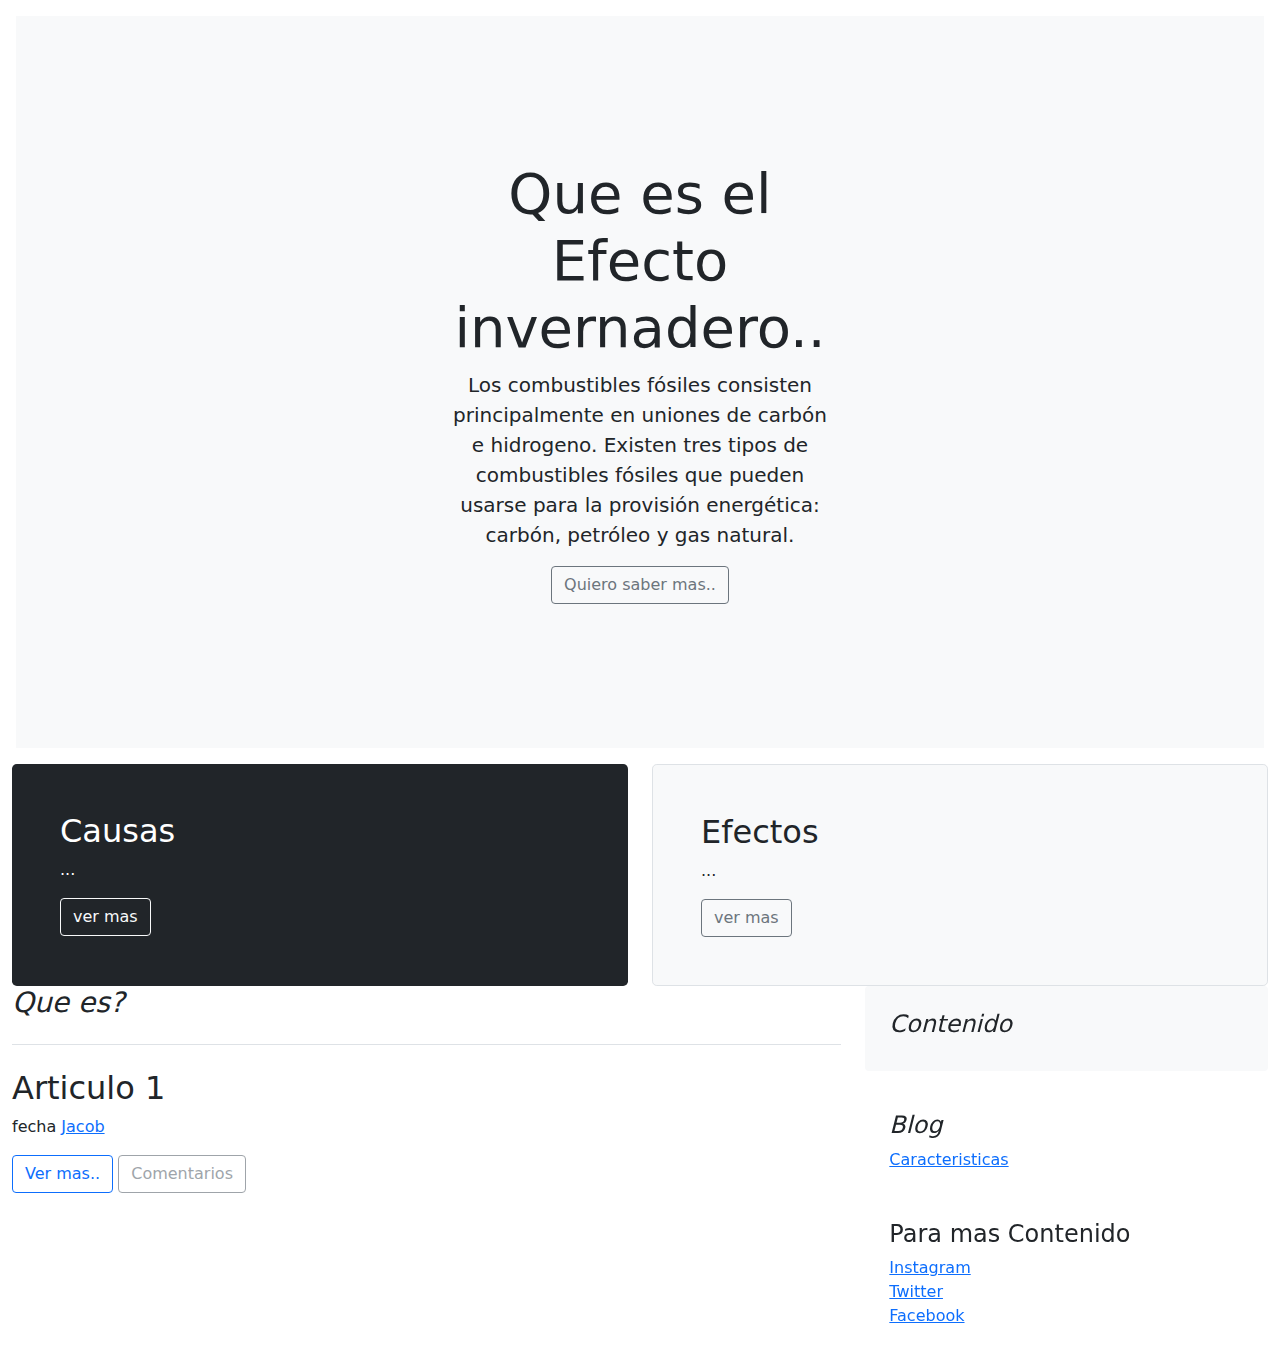
==== dashboard/combustibles.html @ ec9f3fb4 "combustible" ====
<!DOCTYPE html>
<html lang="en">

<head>
    <meta charset="UTF-8">
    <meta http-equiv="X-UA-Compatible" content="IE=edge">
    <meta name="viewport" content="width=device-width, initial-scale=1.0">
    <link rel="stylesheet" href="../css/bootstrap.min.css">
    <link rel="stylesheet" href="../css/styles.css">
    <script src="../js/bootstrap.min.js"></script>
    <title>Document</title>
</head>

<body>

    <div class="position-relative overflow-hidden p-3 p-md-5 m-md-3 text-center bg-light">
        <div class="col-md-5 p-lg-5 mx-auto my-5">
          <h1 class="display-4 fw-normal">Que es el Efecto invernadero..</h1>
          <p class="lead fw-normal">Los combustibles fósiles consisten principalmente en uniones de carbón e hidrogeno. Existen tres tipos de combustibles fósiles que pueden usarse para la provisión energética: carbón, petróleo y gas natural.</p>
          <a class="btn btn-outline-secondary" href="https://www.lenntech.es/efecto-invernadero/combustibles-fosiles.htm#ixzz7jUlp3Xzq">Quiero saber mas..</a>
        </div>
        <div class="product-device shadow-sm d-none d-md-block"></div>
        <div class="product-device product-device-2 shadow-sm d-none d-md-block"></div>
      </div>

      <div class="row align-items-md-stretch m-auto">
        <div class="col-md-6">
          <div class="h-100 p-5 text-white bg-dark rounded-3">
            <h2>Causas</h2>
            <p>...</p>
            <button class="btn btn-outline-light" type="button">ver mas</button>
          </div>
        </div>
        <div class="col-md-6">
          <div class="h-100 p-5 bg-light border rounded-3">
            <h2>Efectos</h2>
            <p>...</p>
            <button class="btn btn-outline-secondary" type="button">ver mas</button>
          </div>
        </div>
      </div>

      <!-- //////////////contenido\\\\\\\\\\\\\\ -->
      <div class="row m-auto">
        <div class="col-md-8">
          <h3 class="pb-4 mb-4 fst-italic border-bottom">Que es?</h3>
    
          <article class="blog-post">
            <h2 class="blog-post-title">Articulo 1</h2>
            <p class="blog-post-meta">fecha <a href="#">Jacob</a></p>
            <p></p>
          </article>
    
          <nav class="blog-pagination" aria-label="Pagination">
            <a class="btn btn-outline-primary" href="#">Ver mas..</a>
            <a class="btn btn-outline-secondary disabled">Comentarios</a>
          </nav>
    
        </div>
    
        <div class="col-md-4">
          <div class="position-sticky" style="top: 2rem;">
            <div class="p-4 mb-3 bg-light rounded">
              <h4 class="fst-italic">Contenido</h4>
              <p class="mb-0"></p>
            </div>
    
            <div class="p-4">
              <h4 class="fst-italic">Blog</h4>
              <ol class="list-unstyled mb-0">
                
                <li><a href="" class="text-none">Caracteristicas</a></li>

              </ol>
            </div>
    
            <div class="p-4">
              <h4>Para mas Contenido</h4>
              <ol class="list-unstyled">
                <li><a href="#">Instagram</a></li>
                <li><a href="#">Twitter</a></li>
                <li><a href="#">Facebook</a></li>
              </ol>
            </div>
          </div>
        </div>
      </div>


      <script src="https://cdn.jsdelivr.net/npm/bootstrap@5.1.3/dist/js/bootstrap.bundle.min.js" integrity="sha384-ka7Sk0Gln4gmtz2MlQnikT1wXgYsOg+OMhuP+IlRH9sENBO0LRn5q+8nbTov4+1p" crossorigin="anonymous"></script>
</body>

</html>
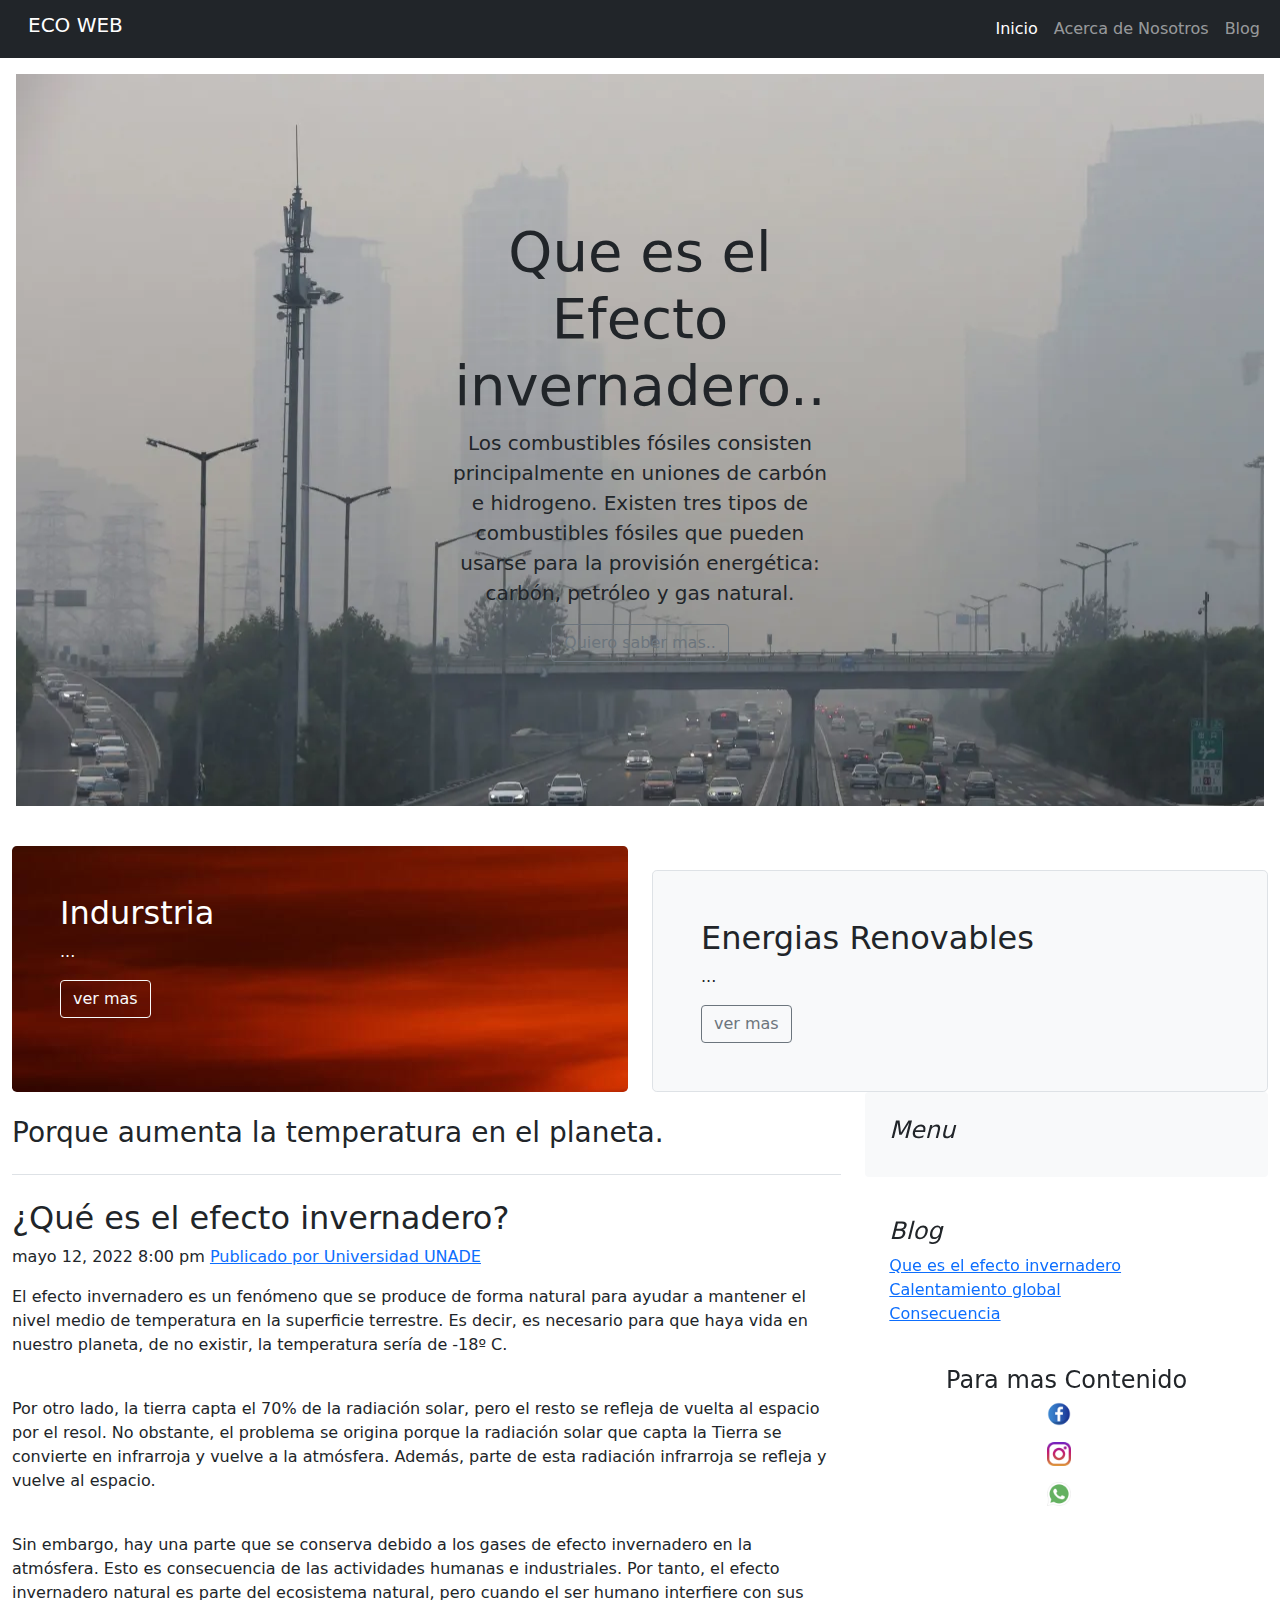
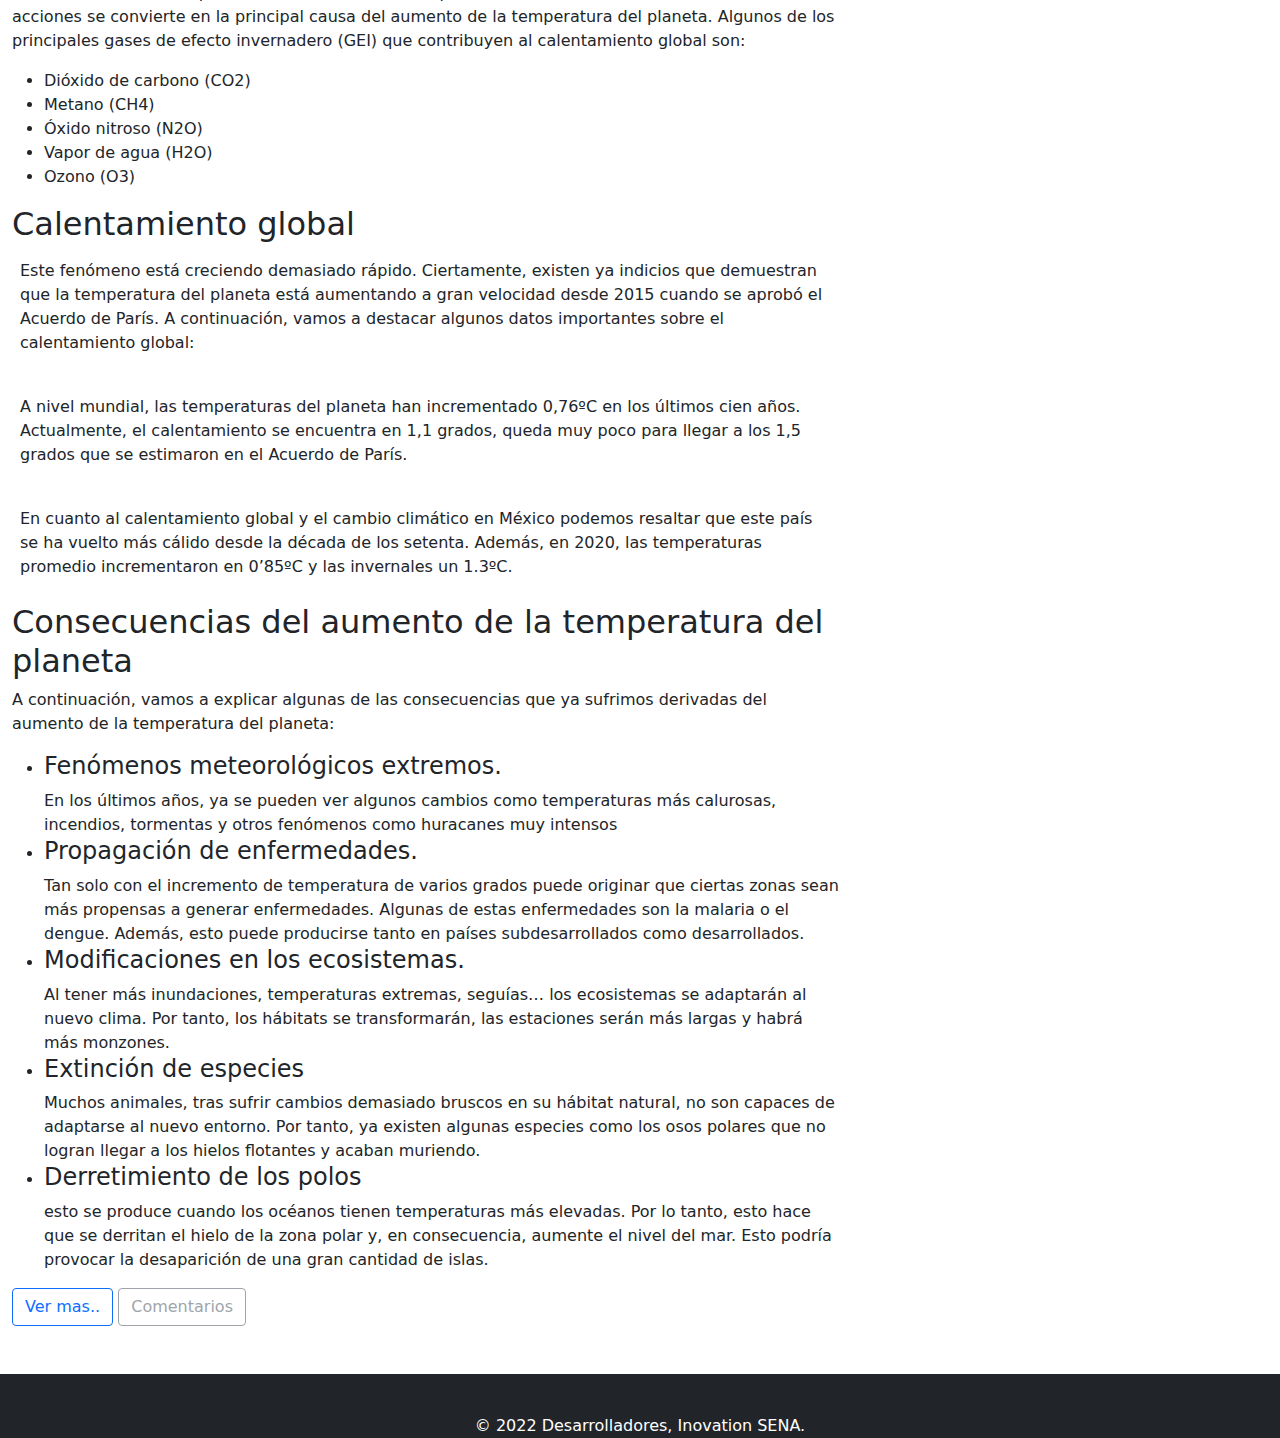
==== commit 845a7ff3: "Combustibles/Tala de Arboles" ====
--- a/dashboard/combustibles.html
+++ b/dashboard/combustibles.html
@@ -7,13 +7,36 @@
     <meta name="viewport" content="width=device-width, initial-scale=1.0">
     <link rel="stylesheet" href="../css/bootstrap.min.css">
     <link rel="stylesheet" href="../css/styles.css">
+    
     <script src="../js/bootstrap.min.js"></script>
     <title>Document</title>
 </head>
 
 <body>
-
-    <div class="position-relative overflow-hidden p-3 p-md-5 m-md-3 text-center bg-light">
+    <!-- Nav Menu -->
+    <nav class="navbar navbar-expand-lg navbar-dark bg-dark">
+        <div class="container-fluid">
+          <a class="navbar-brand h1 ms-3" href="../index.html">ECO WEB</a>
+          <button class="navbar-toggler" type="button" data-bs-toggle="collapse" data-bs-target="#navbarNav" aria-controls="navbarNav" aria-expanded="false" aria-label="Toggle navigation">
+            <span class="navbar-toggler-icon"></span>
+          </button>
+          <div class="collapse navbar-collapse" id="navbarNav">
+            <ul class="navbar-nav ms-auto">
+              <li class="nav-item">
+                <a class="nav-link active" aria-current="page" href="../">Inicio</a>
+              </li>
+              <li class="nav-item">
+                <a class="nav-link" href="#">Acerca de Nosotros</a>
+              </li>
+              <li class="nav-item">
+                <a class="nav-link" href="#">Blog</a>
+              </li>
+            </ul>
+          </div>
+        </div>
+      </nav>
+<!--  -->
+    <div id="foto1" class="position-relative overflow-hidden p-3 p-md-5 m-md-3 text-center bg-light">
         <div class="col-md-5 p-lg-5 mx-auto my-5">
           <h1 class="display-4 fw-normal">Que es el Efecto invernadero..</h1>
           <p class="lead fw-normal">Los combustibles fósiles consisten principalmente en uniones de carbón e hidrogeno. Existen tres tipos de combustibles fósiles que pueden usarse para la provisión energética: carbón, petróleo y gas natural.</p>
@@ -23,17 +46,17 @@
         <div class="product-device product-device-2 shadow-sm d-none d-md-block"></div>
       </div>
 
-      <div class="row align-items-md-stretch m-auto">
+      <div class="row align-items-md-stretch m-auto pt-4">
         <div class="col-md-6">
-          <div class="h-100 p-5 text-white bg-dark rounded-3">
-            <h2>Causas</h2>
+          <div id="foto2" class="h-100 p-5 text-white bg-dark rounded-3">
+            <h2>Indurstria</h2>
             <p>...</p>
             <button class="btn btn-outline-light" type="button">ver mas</button>
           </div>
         </div>
-        <div class="col-md-6">
+        <div class="col-md-6 pt-4">
           <div class="h-100 p-5 bg-light border rounded-3">
-            <h2>Efectos</h2>
+            <h2>Energias Renovables</h2>
             <p>...</p>
             <button class="btn btn-outline-secondary" type="button">ver mas</button>
           </div>
@@ -42,14 +65,57 @@
 
       <!-- //////////////contenido\\\\\\\\\\\\\\ -->
       <div class="row m-auto">
-        <div class="col-md-8">
-          <h3 class="pb-4 mb-4 fst-italic border-bottom">Que es?</h3>
-    
+        <div class="col-md-8 pt-4">
+          <h3 class="pb-4 mb-4 fw-linger border-bottom">Porque aumenta la temperatura en el planeta.</h3>
+            
           <article class="blog-post">
-            <h2 class="blog-post-title">Articulo 1</h2>
-            <p class="blog-post-meta">fecha <a href="#">Jacob</a></p>
-            <p></p>
+            <h2 class="blog-post-title">¿Qué es el efecto invernadero?</h2>
+            <p class="blog-post-meta ">mayo 12, 2022 8:00 pm <a href="#" class="">Publicado por Universidad UNADE</a></p>
+            <p>El efecto invernadero es un fenómeno que se produce de forma natural para ayudar a mantener el nivel medio de temperatura en la superficie terrestre. Es decir, es necesario para que haya vida en nuestro planeta, de no existir,  la temperatura sería de -18º C.
+                </p><br>
+                <p>Por otro lado, la tierra capta el 70% de la radiación solar, pero el resto se refleja de vuelta al espacio por el resol. No obstante, el problema se origina porque la radiación solar que capta la Tierra se convierte en infrarroja y vuelve a la atmósfera. Además, parte de esta radiación infrarroja se refleja y vuelve al espacio.</p>
+                <br>
+                <p>Sin embargo, hay una parte que se conserva debido a los gases de efecto invernadero en la atmósfera. Esto es consecuencia de las actividades humanas e industriales. Por tanto, el efecto invernadero natural es parte del ecosistema natural, pero cuando el ser humano interfiere con sus acciones se convierte en la principal causa del aumento de la temperatura del planeta. Algunos de los principales gases de efecto invernadero (GEI) que contribuyen al calentamiento global son: 
+                    </p>
+                    <ul>
+                        <li>Dióxido de carbono (CO2)</li>
+                        <li>Metano (CH4)</li>
+                        <li>Óxido nitroso (N2O)</li>
+                        <li>Vapor de agua (H2O)</li>
+                        <li>Ozono (O3)</li>
+                    </ul>
           </article>
+
+          <article class="blog-post">
+            <h2 class="blog-post-title">
+                Calentamiento global
+            </h2>
+            <div class="p-2">
+            <p>
+                Este fenómeno está creciendo demasiado rápido. Ciertamente, existen ya indicios que demuestran que la temperatura del planeta está aumentando a gran velocidad desde 2015 cuando se aprobó el Acuerdo de París.  A continuación, vamos a destacar algunos datos importantes sobre el calentamiento global:
+            </p>
+            <br>
+            <p>
+                A nivel mundial, las temperaturas del planeta han incrementado 0,76ºC en los últimos cien años. Actualmente, el calentamiento se encuentra en 1,1 grados, queda muy poco para llegar a los 1,5 grados que se estimaron en el Acuerdo de París.
+            </p>
+            <br>
+            <p>En cuanto al calentamiento global y el cambio climático en México podemos resaltar que este país se ha vuelto más cálido desde la década de los setenta. Además, en 2020, las temperaturas promedio incrementaron en 0’85ºC y las invernales un 1.3ºC.</p>
+          </div>
+        </article>
+
+          <article class="blog-post">
+            <h2 class="blog-post-title">
+                Consecuencias del aumento de la temperatura del planeta
+            </h2>
+            <p>A continuación, vamos a explicar algunas de las consecuencias que ya sufrimos derivadas del aumento de la temperatura del planeta:</p>
+            <ul>
+                <li><h4>Fenómenos meteorológicos extremos.</h4>En los últimos años, ya se pueden ver algunos cambios como temperaturas más calurosas, incendios, tormentas y otros fenómenos como huracanes muy intensos</li>
+                <li><h4>Propagación de enfermedades.</h4>Tan solo con el incremento de temperatura de varios grados puede originar que ciertas zonas sean más propensas a generar enfermedades. Algunas de estas enfermedades son la malaria o el dengue. Además, esto puede producirse tanto en países subdesarrollados como desarrollados.</li>
+                <li><h4>Modificaciones en los ecosistemas.</h4> Al tener más inundaciones, temperaturas extremas, seguías… los ecosistemas se adaptarán al nuevo clima. Por tanto, los hábitats se transformarán, las estaciones serán más largas y habrá más monzones. </li>
+                <li><h4>Extinción de especies</h4>Muchos animales, tras sufrir cambios demasiado bruscos en su hábitat natural, no son capaces de adaptarse al nuevo entorno. Por tanto, ya existen algunas especies como los osos polares que no logran llegar a los hielos flotantes y acaban muriendo. </li>
+                <li><h4>Derretimiento de los polos</h4>esto se produce cuando  los océanos tienen temperaturas más elevadas. Por lo tanto, esto hace que se derritan el hielo de la zona polar y, en consecuencia, aumente el nivel del mar.  Esto podría provocar la desaparición de una gran cantidad de islas. </li>
+            </ul>
+        </article>
     
           <nav class="blog-pagination" aria-label="Pagination">
             <a class="btn btn-outline-primary" href="#">Ver mas..</a>
@@ -61,7 +127,7 @@
         <div class="col-md-4">
           <div class="position-sticky" style="top: 2rem;">
             <div class="p-4 mb-3 bg-light rounded">
-              <h4 class="fst-italic">Contenido</h4>
+              <h4 class="fst-italic">Menu</h4>
               <p class="mb-0"></p>
             </div>
     
@@ -69,17 +135,19 @@
               <h4 class="fst-italic">Blog</h4>
               <ol class="list-unstyled mb-0">
                 
-                <li><a href="" class="text-none">Caracteristicas</a></li>
-
+                <li><a href="" class="text-none">Que es el efecto invernadero</a></li>
+                <li><a href="" class="text-none">Calentamiento global</a></li>
+                <li><a href="" class="text-none">Consecuencia</a></li>
+                
               </ol>
             </div>
     
-            <div class="p-4">
+            <div class="col-12 text-center mt-3">
               <h4>Para mas Contenido</h4>
               <ol class="list-unstyled">
-                <li><a href="#">Instagram</a></li>
-                <li><a href="#">Twitter</a></li>
-                <li><a href="#">Facebook</a></li>
+                <li><a href=""><img class="me-3 mb-3" src="../iconos/iconos.png" alt="" width="24px"></a></li>
+                <li><a href=""><img class="me-3 mb-3" src="../iconos/instagram.png" alt="" width="24px"></a></li>
+                <li><a href=""><img class="me-3 mb-3" src="../iconos/whatsapp.png" alt="" width="24px"></a></li>
               </ol>
             </div>
           </div>
@@ -87,7 +155,21 @@
       </div>
 
 
-      <script src="https://cdn.jsdelivr.net/npm/bootstrap@5.1.3/dist/js/bootstrap.bundle.min.js" integrity="sha384-ka7Sk0Gln4gmtz2MlQnikT1wXgYsOg+OMhuP+IlRH9sENBO0LRn5q+8nbTov4+1p" crossorigin="anonymous"></script>
+      <!-- Footer -->
+    <div class="container-fluid bg-dark mt-5">
+        <div class="row">
+            <div class="col-12 text-center mt-3">
+                <a href=""><img class="me-3 mb-3" src="iconos/iconos.png" alt="" width="24px"></a>
+                <a href=""><img class="me-3 mb-3" src="iconos/instagram.png" alt="" width="24px"></a>
+                <a href=""><img class="me-3 mb-3" src="iconos/whatsapp.png" alt="" width="24px"></a>
+            </div>
+            <div class="col-12 text-white text-center">
+                © 2022 Desarrolladores, Inovation SENA.
+            </div>
+        </div>
+    </div>
+    <!-- Bootstrap JS -->
+    <script src="js/bootstrap.min.js"></script>
 </body>
 
 </html>--- a/css/styles.css
+++ b/css/styles.css
@@ -0,0 +1,17 @@
+#foto1{
+    background-image: url(../imagenes/quemasConvustilbes.jpg);
+    
+}
+
+
+#foto2{
+    background-image: url(../imagenes/petrolera.jpg);
+    width: auto;
+    height: auto;
+}
+
+#foto3{
+    background: url(../imagenes/deforestacion.jpg) no-repeat;
+    background-size: cover;
+    color: white;
+}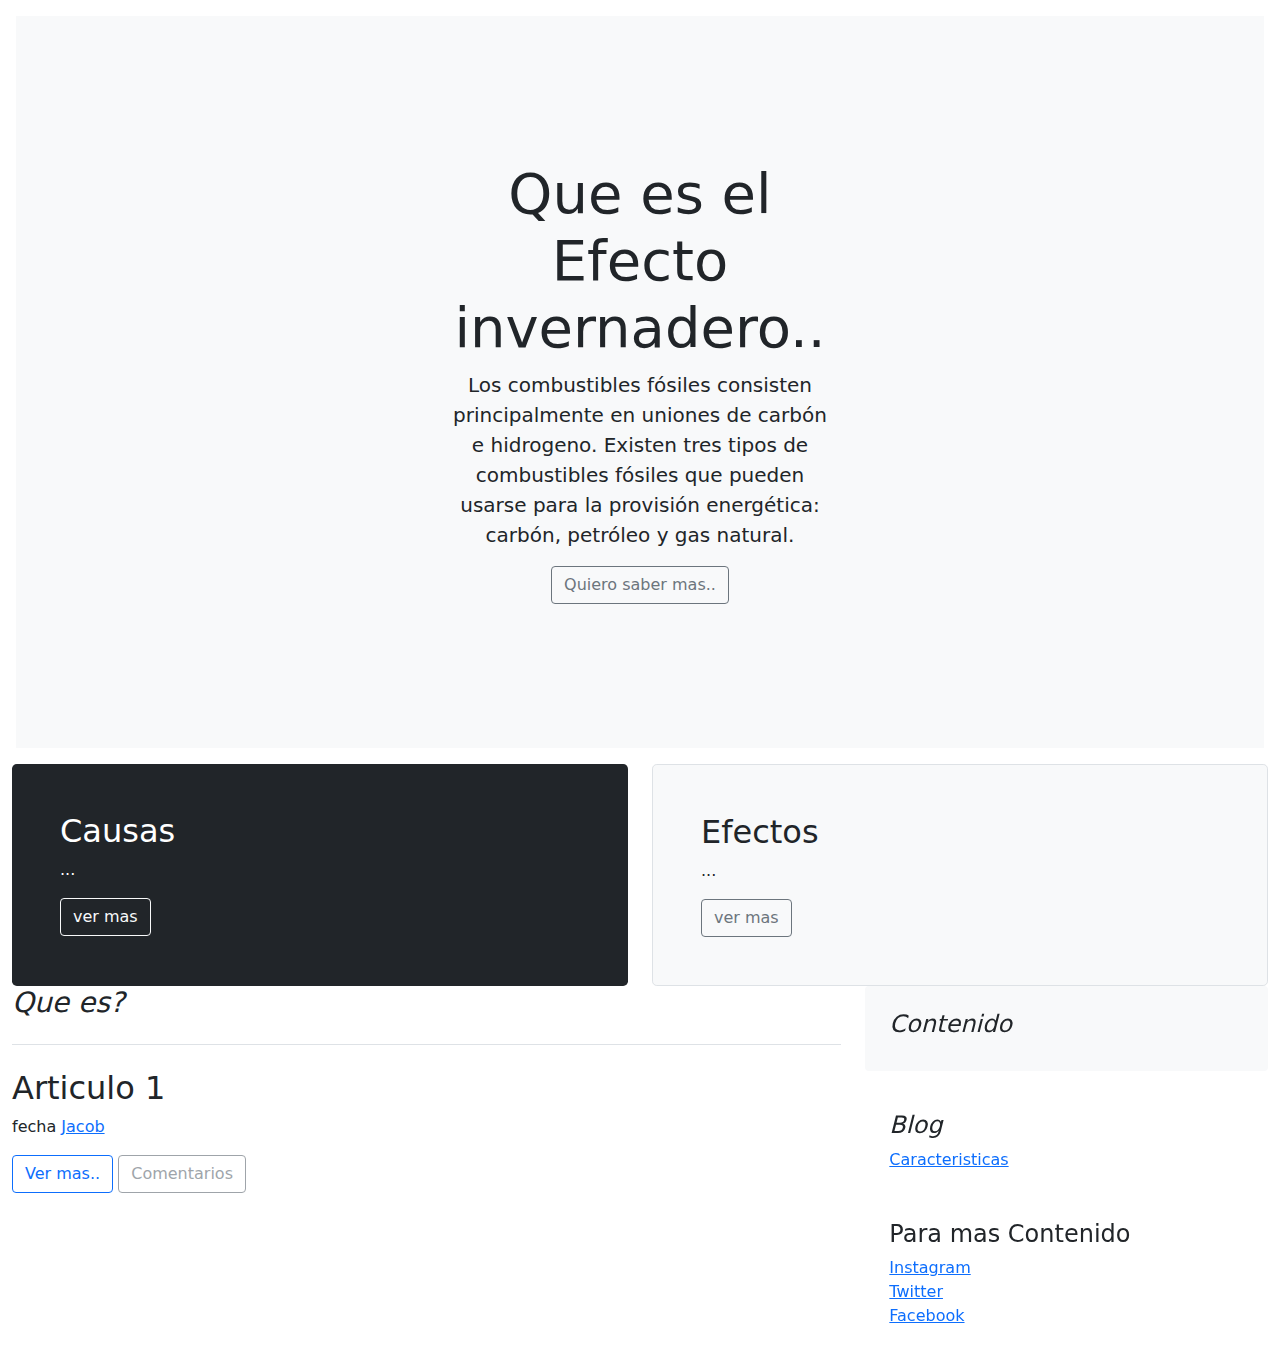
==== commit 04a3425f: "Merge branch 'main' of https://github.com/Fdulcey19/Solucion_FUP" ====
--- a/dashboard/combustibles.html
+++ b/dashboard/combustibles.html
@@ -7,36 +7,13 @@
     <meta name="viewport" content="width=device-width, initial-scale=1.0">
     <link rel="stylesheet" href="../css/bootstrap.min.css">
     <link rel="stylesheet" href="../css/styles.css">
-    
     <script src="../js/bootstrap.min.js"></script>
     <title>Document</title>
 </head>
 
 <body>
-    <!-- Nav Menu -->
-    <nav class="navbar navbar-expand-lg navbar-dark bg-dark">
-        <div class="container-fluid">
-          <a class="navbar-brand h1 ms-3" href="../index.html">ECO WEB</a>
-          <button class="navbar-toggler" type="button" data-bs-toggle="collapse" data-bs-target="#navbarNav" aria-controls="navbarNav" aria-expanded="false" aria-label="Toggle navigation">
-            <span class="navbar-toggler-icon"></span>
-          </button>
-          <div class="collapse navbar-collapse" id="navbarNav">
-            <ul class="navbar-nav ms-auto">
-              <li class="nav-item">
-                <a class="nav-link active" aria-current="page" href="../">Inicio</a>
-              </li>
-              <li class="nav-item">
-                <a class="nav-link" href="#">Acerca de Nosotros</a>
-              </li>
-              <li class="nav-item">
-                <a class="nav-link" href="#">Blog</a>
-              </li>
-            </ul>
-          </div>
-        </div>
-      </nav>
-<!--  -->
-    <div id="foto1" class="position-relative overflow-hidden p-3 p-md-5 m-md-3 text-center bg-light">
+
+    <div class="position-relative overflow-hidden p-3 p-md-5 m-md-3 text-center bg-light">
         <div class="col-md-5 p-lg-5 mx-auto my-5">
           <h1 class="display-4 fw-normal">Que es el Efecto invernadero..</h1>
           <p class="lead fw-normal">Los combustibles fósiles consisten principalmente en uniones de carbón e hidrogeno. Existen tres tipos de combustibles fósiles que pueden usarse para la provisión energética: carbón, petróleo y gas natural.</p>
@@ -46,17 +23,17 @@
         <div class="product-device product-device-2 shadow-sm d-none d-md-block"></div>
       </div>
 
-      <div class="row align-items-md-stretch m-auto pt-4">
+      <div class="row align-items-md-stretch m-auto">
         <div class="col-md-6">
-          <div id="foto2" class="h-100 p-5 text-white bg-dark rounded-3">
-            <h2>Indurstria</h2>
+          <div class="h-100 p-5 text-white bg-dark rounded-3">
+            <h2>Causas</h2>
             <p>...</p>
             <button class="btn btn-outline-light" type="button">ver mas</button>
           </div>
         </div>
-        <div class="col-md-6 pt-4">
+        <div class="col-md-6">
           <div class="h-100 p-5 bg-light border rounded-3">
-            <h2>Energias Renovables</h2>
+            <h2>Efectos</h2>
             <p>...</p>
             <button class="btn btn-outline-secondary" type="button">ver mas</button>
           </div>
@@ -65,57 +42,14 @@
 
       <!-- //////////////contenido\\\\\\\\\\\\\\ -->
       <div class="row m-auto">
-        <div class="col-md-8 pt-4">
-          <h3 class="pb-4 mb-4 fw-linger border-bottom">Porque aumenta la temperatura en el planeta.</h3>
-            
+        <div class="col-md-8">
+          <h3 class="pb-4 mb-4 fst-italic border-bottom">Que es?</h3>
+    
           <article class="blog-post">
-            <h2 class="blog-post-title">¿Qué es el efecto invernadero?</h2>
-            <p class="blog-post-meta ">mayo 12, 2022 8:00 pm <a href="#" class="">Publicado por Universidad UNADE</a></p>
-            <p>El efecto invernadero es un fenómeno que se produce de forma natural para ayudar a mantener el nivel medio de temperatura en la superficie terrestre. Es decir, es necesario para que haya vida en nuestro planeta, de no existir,  la temperatura sería de -18º C.
-                </p><br>
-                <p>Por otro lado, la tierra capta el 70% de la radiación solar, pero el resto se refleja de vuelta al espacio por el resol. No obstante, el problema se origina porque la radiación solar que capta la Tierra se convierte en infrarroja y vuelve a la atmósfera. Además, parte de esta radiación infrarroja se refleja y vuelve al espacio.</p>
-                <br>
-                <p>Sin embargo, hay una parte que se conserva debido a los gases de efecto invernadero en la atmósfera. Esto es consecuencia de las actividades humanas e industriales. Por tanto, el efecto invernadero natural es parte del ecosistema natural, pero cuando el ser humano interfiere con sus acciones se convierte en la principal causa del aumento de la temperatura del planeta. Algunos de los principales gases de efecto invernadero (GEI) que contribuyen al calentamiento global son: 
-                    </p>
-                    <ul>
-                        <li>Dióxido de carbono (CO2)</li>
-                        <li>Metano (CH4)</li>
-                        <li>Óxido nitroso (N2O)</li>
-                        <li>Vapor de agua (H2O)</li>
-                        <li>Ozono (O3)</li>
-                    </ul>
+            <h2 class="blog-post-title">Articulo 1</h2>
+            <p class="blog-post-meta">fecha <a href="#">Jacob</a></p>
+            <p></p>
           </article>
-
-          <article class="blog-post">
-            <h2 class="blog-post-title">
-                Calentamiento global
-            </h2>
-            <div class="p-2">
-            <p>
-                Este fenómeno está creciendo demasiado rápido. Ciertamente, existen ya indicios que demuestran que la temperatura del planeta está aumentando a gran velocidad desde 2015 cuando se aprobó el Acuerdo de París.  A continuación, vamos a destacar algunos datos importantes sobre el calentamiento global:
-            </p>
-            <br>
-            <p>
-                A nivel mundial, las temperaturas del planeta han incrementado 0,76ºC en los últimos cien años. Actualmente, el calentamiento se encuentra en 1,1 grados, queda muy poco para llegar a los 1,5 grados que se estimaron en el Acuerdo de París.
-            </p>
-            <br>
-            <p>En cuanto al calentamiento global y el cambio climático en México podemos resaltar que este país se ha vuelto más cálido desde la década de los setenta. Además, en 2020, las temperaturas promedio incrementaron en 0’85ºC y las invernales un 1.3ºC.</p>
-          </div>
-        </article>
-
-          <article class="blog-post">
-            <h2 class="blog-post-title">
-                Consecuencias del aumento de la temperatura del planeta
-            </h2>
-            <p>A continuación, vamos a explicar algunas de las consecuencias que ya sufrimos derivadas del aumento de la temperatura del planeta:</p>
-            <ul>
-                <li><h4>Fenómenos meteorológicos extremos.</h4>En los últimos años, ya se pueden ver algunos cambios como temperaturas más calurosas, incendios, tormentas y otros fenómenos como huracanes muy intensos</li>
-                <li><h4>Propagación de enfermedades.</h4>Tan solo con el incremento de temperatura de varios grados puede originar que ciertas zonas sean más propensas a generar enfermedades. Algunas de estas enfermedades son la malaria o el dengue. Además, esto puede producirse tanto en países subdesarrollados como desarrollados.</li>
-                <li><h4>Modificaciones en los ecosistemas.</h4> Al tener más inundaciones, temperaturas extremas, seguías… los ecosistemas se adaptarán al nuevo clima. Por tanto, los hábitats se transformarán, las estaciones serán más largas y habrá más monzones. </li>
-                <li><h4>Extinción de especies</h4>Muchos animales, tras sufrir cambios demasiado bruscos en su hábitat natural, no son capaces de adaptarse al nuevo entorno. Por tanto, ya existen algunas especies como los osos polares que no logran llegar a los hielos flotantes y acaban muriendo. </li>
-                <li><h4>Derretimiento de los polos</h4>esto se produce cuando  los océanos tienen temperaturas más elevadas. Por lo tanto, esto hace que se derritan el hielo de la zona polar y, en consecuencia, aumente el nivel del mar.  Esto podría provocar la desaparición de una gran cantidad de islas. </li>
-            </ul>
-        </article>
     
           <nav class="blog-pagination" aria-label="Pagination">
             <a class="btn btn-outline-primary" href="#">Ver mas..</a>
@@ -127,7 +61,7 @@
         <div class="col-md-4">
           <div class="position-sticky" style="top: 2rem;">
             <div class="p-4 mb-3 bg-light rounded">
-              <h4 class="fst-italic">Menu</h4>
+              <h4 class="fst-italic">Contenido</h4>
               <p class="mb-0"></p>
             </div>
     
@@ -135,19 +69,17 @@
               <h4 class="fst-italic">Blog</h4>
               <ol class="list-unstyled mb-0">
                 
-                <li><a href="" class="text-none">Que es el efecto invernadero</a></li>
-                <li><a href="" class="text-none">Calentamiento global</a></li>
-                <li><a href="" class="text-none">Consecuencia</a></li>
-                
+                <li><a href="" class="text-none">Caracteristicas</a></li>
+
               </ol>
             </div>
     
-            <div class="col-12 text-center mt-3">
+            <div class="p-4">
               <h4>Para mas Contenido</h4>
               <ol class="list-unstyled">
-                <li><a href=""><img class="me-3 mb-3" src="../iconos/iconos.png" alt="" width="24px"></a></li>
-                <li><a href=""><img class="me-3 mb-3" src="../iconos/instagram.png" alt="" width="24px"></a></li>
-                <li><a href=""><img class="me-3 mb-3" src="../iconos/whatsapp.png" alt="" width="24px"></a></li>
+                <li><a href="#">Instagram</a></li>
+                <li><a href="#">Twitter</a></li>
+                <li><a href="#">Facebook</a></li>
               </ol>
             </div>
           </div>
@@ -155,21 +87,7 @@
       </div>
 
 
-      <!-- Footer -->
-    <div class="container-fluid bg-dark mt-5">
-        <div class="row">
-            <div class="col-12 text-center mt-3">
-                <a href=""><img class="me-3 mb-3" src="iconos/iconos.png" alt="" width="24px"></a>
-                <a href=""><img class="me-3 mb-3" src="iconos/instagram.png" alt="" width="24px"></a>
-                <a href=""><img class="me-3 mb-3" src="iconos/whatsapp.png" alt="" width="24px"></a>
-            </div>
-            <div class="col-12 text-white text-center">
-                © 2022 Desarrolladores, Inovation SENA.
-            </div>
-        </div>
-    </div>
-    <!-- Bootstrap JS -->
-    <script src="js/bootstrap.min.js"></script>
+      <script src="https://cdn.jsdelivr.net/npm/bootstrap@5.1.3/dist/js/bootstrap.bundle.min.js" integrity="sha384-ka7Sk0Gln4gmtz2MlQnikT1wXgYsOg+OMhuP+IlRH9sENBO0LRn5q+8nbTov4+1p" crossorigin="anonymous"></script>
 </body>
 
 </html>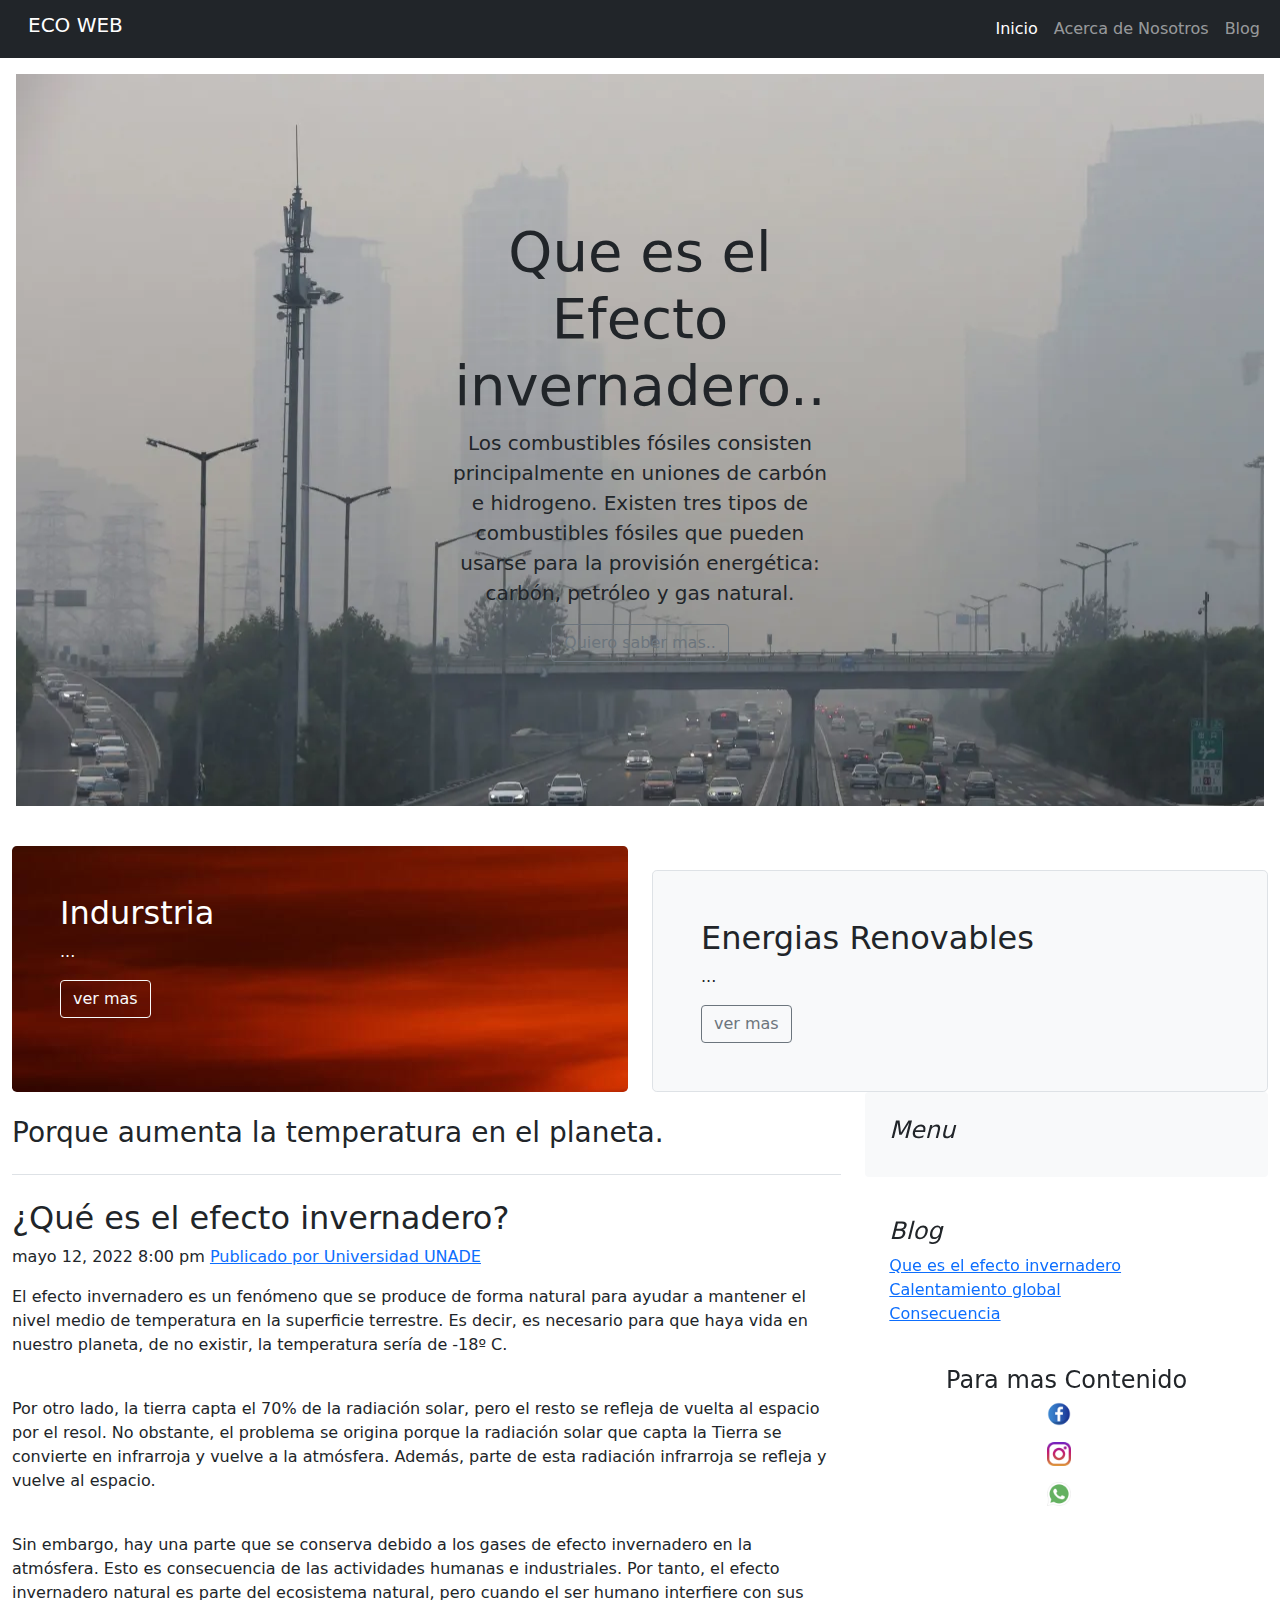
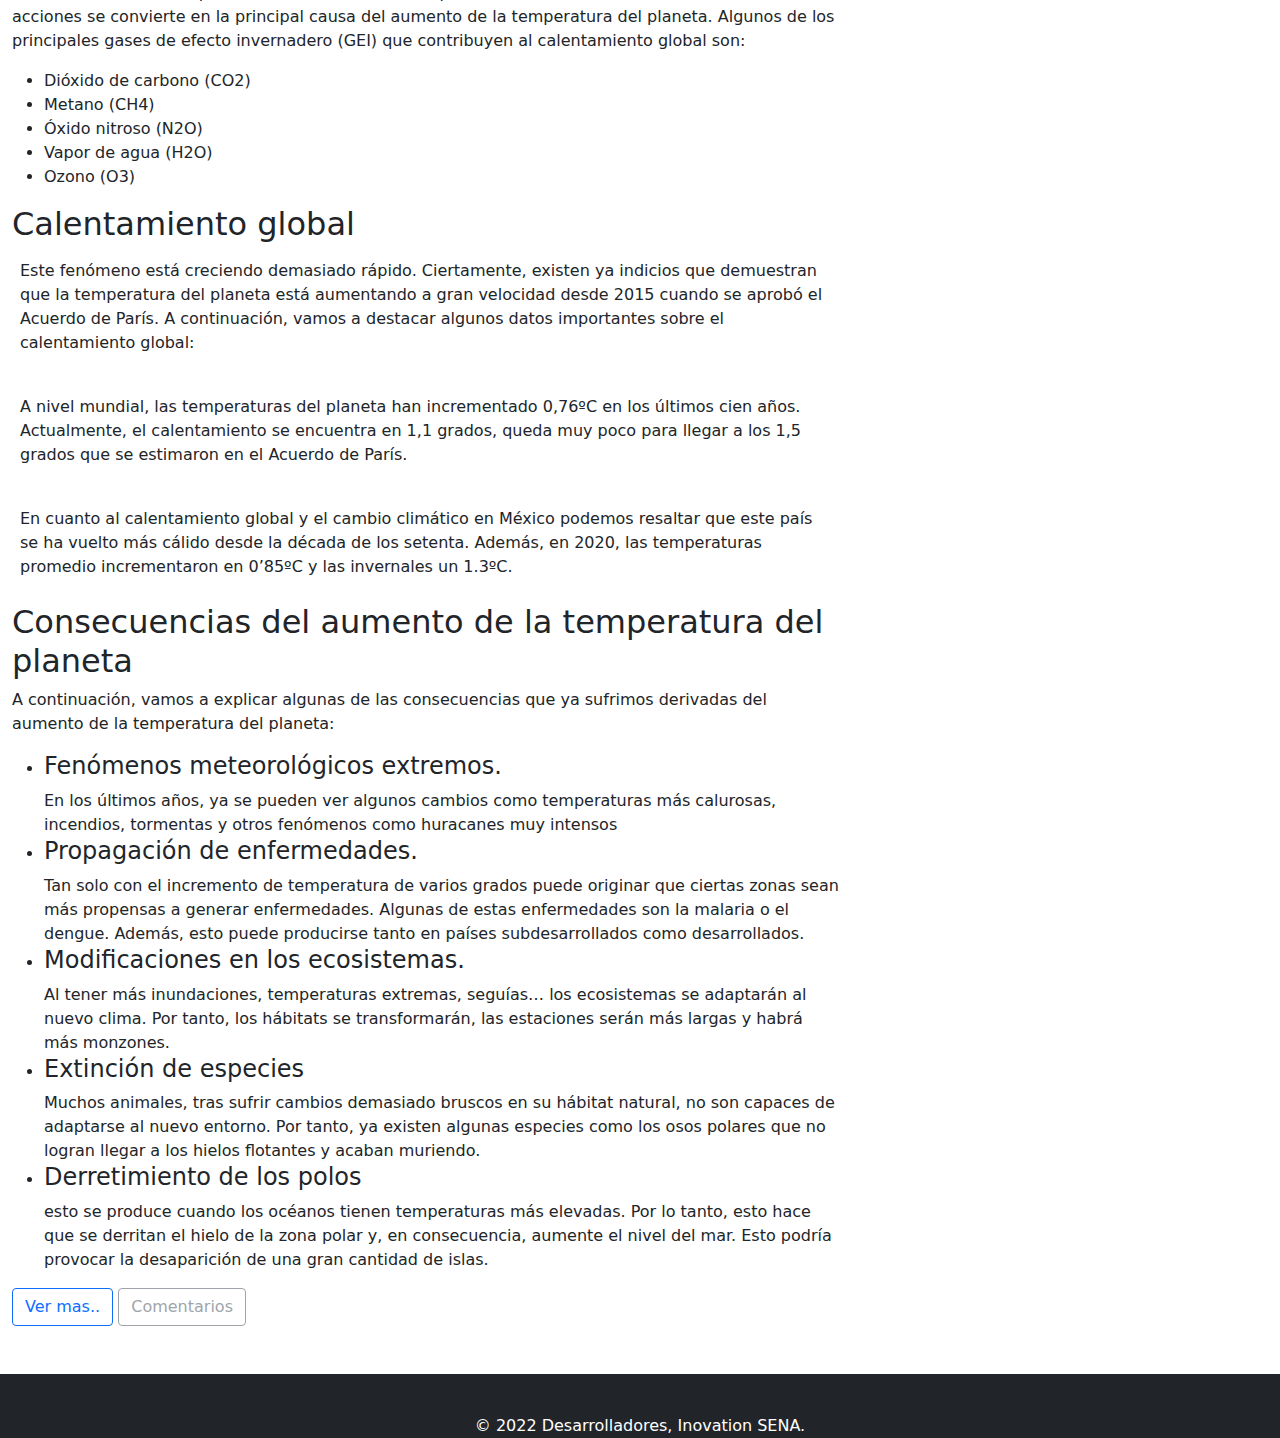
==== commit 0f74ea14: "Merge pull request #2 from Fdulcey19/kristian" ====
--- a/dashboard/combustibles.html
+++ b/dashboard/combustibles.html
@@ -7,13 +7,36 @@
     <meta name="viewport" content="width=device-width, initial-scale=1.0">
     <link rel="stylesheet" href="../css/bootstrap.min.css">
     <link rel="stylesheet" href="../css/styles.css">
+    
     <script src="../js/bootstrap.min.js"></script>
     <title>Document</title>
 </head>
 
 <body>
-
-    <div class="position-relative overflow-hidden p-3 p-md-5 m-md-3 text-center bg-light">
+    <!-- Nav Menu -->
+    <nav class="navbar navbar-expand-lg navbar-dark bg-dark">
+        <div class="container-fluid">
+          <a class="navbar-brand h1 ms-3" href="../index.html">ECO WEB</a>
+          <button class="navbar-toggler" type="button" data-bs-toggle="collapse" data-bs-target="#navbarNav" aria-controls="navbarNav" aria-expanded="false" aria-label="Toggle navigation">
+            <span class="navbar-toggler-icon"></span>
+          </button>
+          <div class="collapse navbar-collapse" id="navbarNav">
+            <ul class="navbar-nav ms-auto">
+              <li class="nav-item">
+                <a class="nav-link active" aria-current="page" href="../">Inicio</a>
+              </li>
+              <li class="nav-item">
+                <a class="nav-link" href="#">Acerca de Nosotros</a>
+              </li>
+              <li class="nav-item">
+                <a class="nav-link" href="#">Blog</a>
+              </li>
+            </ul>
+          </div>
+        </div>
+      </nav>
+<!--  -->
+    <div id="foto1" class="position-relative overflow-hidden p-3 p-md-5 m-md-3 text-center bg-light">
         <div class="col-md-5 p-lg-5 mx-auto my-5">
           <h1 class="display-4 fw-normal">Que es el Efecto invernadero..</h1>
           <p class="lead fw-normal">Los combustibles fósiles consisten principalmente en uniones de carbón e hidrogeno. Existen tres tipos de combustibles fósiles que pueden usarse para la provisión energética: carbón, petróleo y gas natural.</p>
@@ -23,17 +46,17 @@
         <div class="product-device product-device-2 shadow-sm d-none d-md-block"></div>
       </div>
 
-      <div class="row align-items-md-stretch m-auto">
+      <div class="row align-items-md-stretch m-auto pt-4">
         <div class="col-md-6">
-          <div class="h-100 p-5 text-white bg-dark rounded-3">
-            <h2>Causas</h2>
+          <div id="foto2" class="h-100 p-5 text-white bg-dark rounded-3">
+            <h2>Indurstria</h2>
             <p>...</p>
             <button class="btn btn-outline-light" type="button">ver mas</button>
           </div>
         </div>
-        <div class="col-md-6">
+        <div class="col-md-6 pt-4">
           <div class="h-100 p-5 bg-light border rounded-3">
-            <h2>Efectos</h2>
+            <h2>Energias Renovables</h2>
             <p>...</p>
             <button class="btn btn-outline-secondary" type="button">ver mas</button>
           </div>
@@ -42,14 +65,57 @@
 
       <!-- //////////////contenido\\\\\\\\\\\\\\ -->
       <div class="row m-auto">
-        <div class="col-md-8">
-          <h3 class="pb-4 mb-4 fst-italic border-bottom">Que es?</h3>
-    
+        <div class="col-md-8 pt-4">
+          <h3 class="pb-4 mb-4 fw-linger border-bottom">Porque aumenta la temperatura en el planeta.</h3>
+            
           <article class="blog-post">
-            <h2 class="blog-post-title">Articulo 1</h2>
-            <p class="blog-post-meta">fecha <a href="#">Jacob</a></p>
-            <p></p>
+            <h2 class="blog-post-title">¿Qué es el efecto invernadero?</h2>
+            <p class="blog-post-meta ">mayo 12, 2022 8:00 pm <a href="#" class="">Publicado por Universidad UNADE</a></p>
+            <p>El efecto invernadero es un fenómeno que se produce de forma natural para ayudar a mantener el nivel medio de temperatura en la superficie terrestre. Es decir, es necesario para que haya vida en nuestro planeta, de no existir,  la temperatura sería de -18º C.
+                </p><br>
+                <p>Por otro lado, la tierra capta el 70% de la radiación solar, pero el resto se refleja de vuelta al espacio por el resol. No obstante, el problema se origina porque la radiación solar que capta la Tierra se convierte en infrarroja y vuelve a la atmósfera. Además, parte de esta radiación infrarroja se refleja y vuelve al espacio.</p>
+                <br>
+                <p>Sin embargo, hay una parte que se conserva debido a los gases de efecto invernadero en la atmósfera. Esto es consecuencia de las actividades humanas e industriales. Por tanto, el efecto invernadero natural es parte del ecosistema natural, pero cuando el ser humano interfiere con sus acciones se convierte en la principal causa del aumento de la temperatura del planeta. Algunos de los principales gases de efecto invernadero (GEI) que contribuyen al calentamiento global son: 
+                    </p>
+                    <ul>
+                        <li>Dióxido de carbono (CO2)</li>
+                        <li>Metano (CH4)</li>
+                        <li>Óxido nitroso (N2O)</li>
+                        <li>Vapor de agua (H2O)</li>
+                        <li>Ozono (O3)</li>
+                    </ul>
           </article>
+
+          <article class="blog-post">
+            <h2 class="blog-post-title">
+                Calentamiento global
+            </h2>
+            <div class="p-2">
+            <p>
+                Este fenómeno está creciendo demasiado rápido. Ciertamente, existen ya indicios que demuestran que la temperatura del planeta está aumentando a gran velocidad desde 2015 cuando se aprobó el Acuerdo de París.  A continuación, vamos a destacar algunos datos importantes sobre el calentamiento global:
+            </p>
+            <br>
+            <p>
+                A nivel mundial, las temperaturas del planeta han incrementado 0,76ºC en los últimos cien años. Actualmente, el calentamiento se encuentra en 1,1 grados, queda muy poco para llegar a los 1,5 grados que se estimaron en el Acuerdo de París.
+            </p>
+            <br>
+            <p>En cuanto al calentamiento global y el cambio climático en México podemos resaltar que este país se ha vuelto más cálido desde la década de los setenta. Además, en 2020, las temperaturas promedio incrementaron en 0’85ºC y las invernales un 1.3ºC.</p>
+          </div>
+        </article>
+
+          <article class="blog-post">
+            <h2 class="blog-post-title">
+                Consecuencias del aumento de la temperatura del planeta
+            </h2>
+            <p>A continuación, vamos a explicar algunas de las consecuencias que ya sufrimos derivadas del aumento de la temperatura del planeta:</p>
+            <ul>
+                <li><h4>Fenómenos meteorológicos extremos.</h4>En los últimos años, ya se pueden ver algunos cambios como temperaturas más calurosas, incendios, tormentas y otros fenómenos como huracanes muy intensos</li>
+                <li><h4>Propagación de enfermedades.</h4>Tan solo con el incremento de temperatura de varios grados puede originar que ciertas zonas sean más propensas a generar enfermedades. Algunas de estas enfermedades son la malaria o el dengue. Además, esto puede producirse tanto en países subdesarrollados como desarrollados.</li>
+                <li><h4>Modificaciones en los ecosistemas.</h4> Al tener más inundaciones, temperaturas extremas, seguías… los ecosistemas se adaptarán al nuevo clima. Por tanto, los hábitats se transformarán, las estaciones serán más largas y habrá más monzones. </li>
+                <li><h4>Extinción de especies</h4>Muchos animales, tras sufrir cambios demasiado bruscos en su hábitat natural, no son capaces de adaptarse al nuevo entorno. Por tanto, ya existen algunas especies como los osos polares que no logran llegar a los hielos flotantes y acaban muriendo. </li>
+                <li><h4>Derretimiento de los polos</h4>esto se produce cuando  los océanos tienen temperaturas más elevadas. Por lo tanto, esto hace que se derritan el hielo de la zona polar y, en consecuencia, aumente el nivel del mar.  Esto podría provocar la desaparición de una gran cantidad de islas. </li>
+            </ul>
+        </article>
     
           <nav class="blog-pagination" aria-label="Pagination">
             <a class="btn btn-outline-primary" href="#">Ver mas..</a>
@@ -61,7 +127,7 @@
         <div class="col-md-4">
           <div class="position-sticky" style="top: 2rem;">
             <div class="p-4 mb-3 bg-light rounded">
-              <h4 class="fst-italic">Contenido</h4>
+              <h4 class="fst-italic">Menu</h4>
               <p class="mb-0"></p>
             </div>
     
@@ -69,17 +135,19 @@
               <h4 class="fst-italic">Blog</h4>
               <ol class="list-unstyled mb-0">
                 
-                <li><a href="" class="text-none">Caracteristicas</a></li>
-
+                <li><a href="" class="text-none">Que es el efecto invernadero</a></li>
+                <li><a href="" class="text-none">Calentamiento global</a></li>
+                <li><a href="" class="text-none">Consecuencia</a></li>
+                
               </ol>
             </div>
     
-            <div class="p-4">
+            <div class="col-12 text-center mt-3">
               <h4>Para mas Contenido</h4>
               <ol class="list-unstyled">
-                <li><a href="#">Instagram</a></li>
-                <li><a href="#">Twitter</a></li>
-                <li><a href="#">Facebook</a></li>
+                <li><a href=""><img class="me-3 mb-3" src="../iconos/iconos.png" alt="" width="24px"></a></li>
+                <li><a href=""><img class="me-3 mb-3" src="../iconos/instagram.png" alt="" width="24px"></a></li>
+                <li><a href=""><img class="me-3 mb-3" src="../iconos/whatsapp.png" alt="" width="24px"></a></li>
               </ol>
             </div>
           </div>
@@ -87,7 +155,21 @@
       </div>
 
 
-      <script src="https://cdn.jsdelivr.net/npm/bootstrap@5.1.3/dist/js/bootstrap.bundle.min.js" integrity="sha384-ka7Sk0Gln4gmtz2MlQnikT1wXgYsOg+OMhuP+IlRH9sENBO0LRn5q+8nbTov4+1p" crossorigin="anonymous"></script>
+      <!-- Footer -->
+    <div class="container-fluid bg-dark mt-5">
+        <div class="row">
+            <div class="col-12 text-center mt-3">
+                <a href=""><img class="me-3 mb-3" src="iconos/iconos.png" alt="" width="24px"></a>
+                <a href=""><img class="me-3 mb-3" src="iconos/instagram.png" alt="" width="24px"></a>
+                <a href=""><img class="me-3 mb-3" src="iconos/whatsapp.png" alt="" width="24px"></a>
+            </div>
+            <div class="col-12 text-white text-center">
+                © 2022 Desarrolladores, Inovation SENA.
+            </div>
+        </div>
+    </div>
+    <!-- Bootstrap JS -->
+    <script src="js/bootstrap.min.js"></script>
 </body>
 
 </html>